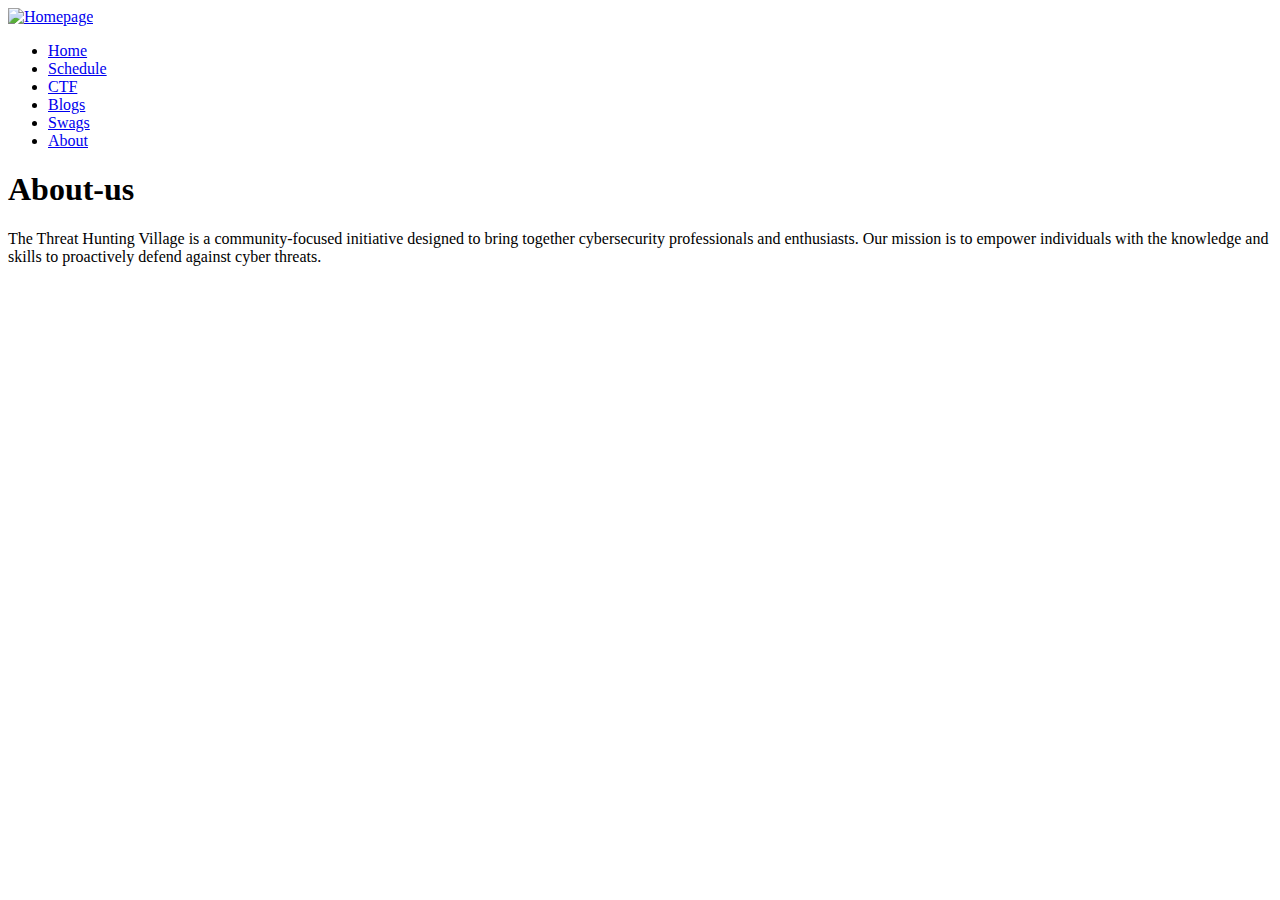
==== about/index.html @ f194a953 "Update index.html" ====
<!DOCTYPE html>
<html lang="en">
<head>
    <meta charset="UTF-8">
    <meta name="viewport" content="width=device-width, initial-scale=1.0">
    <title>About-us</title>
    <!-- Link to the external CSS file -->
    <link rel="stylesheet" href="styles.css">
</head>
<body>
    <header>
        <div class="row">
            <div class="header-logo">
                <a class="site-logo" href="index.html">
                   <img src="../images/logo.svg" alt="Homepage">
                </a>
            </div>

            <nav class="header-nav-wrap">
                <ul class="header-main-nav">
                    <li class=""><a class="smoothscroll" href="https://adversaryvillage.org">Home</a></li>   
                    <li><a href="/schedule/index.html">Schedule </a></li>
                    <li><a href="ctf">CTF</a></li>
                    <li><a href="blogs">Blogs</a></li>
                    <li><a href="swags">Swags</a></li>
                    <li><a href="/about/index.html">About</a></li>
                </ul>
            </nav> 
        </div>
    </header>

    <section class="about">
        <h1 class="title">About-us</h1>
        <p class="subtitle">The Threat Hunting Village is a community-focused initiative designed to bring together cybersecurity professionals and enthusiasts. Our mission is to empower individuals with the knowledge and skills to proactively defend against cyber threats.</p>
    </section>

</body>
</html>
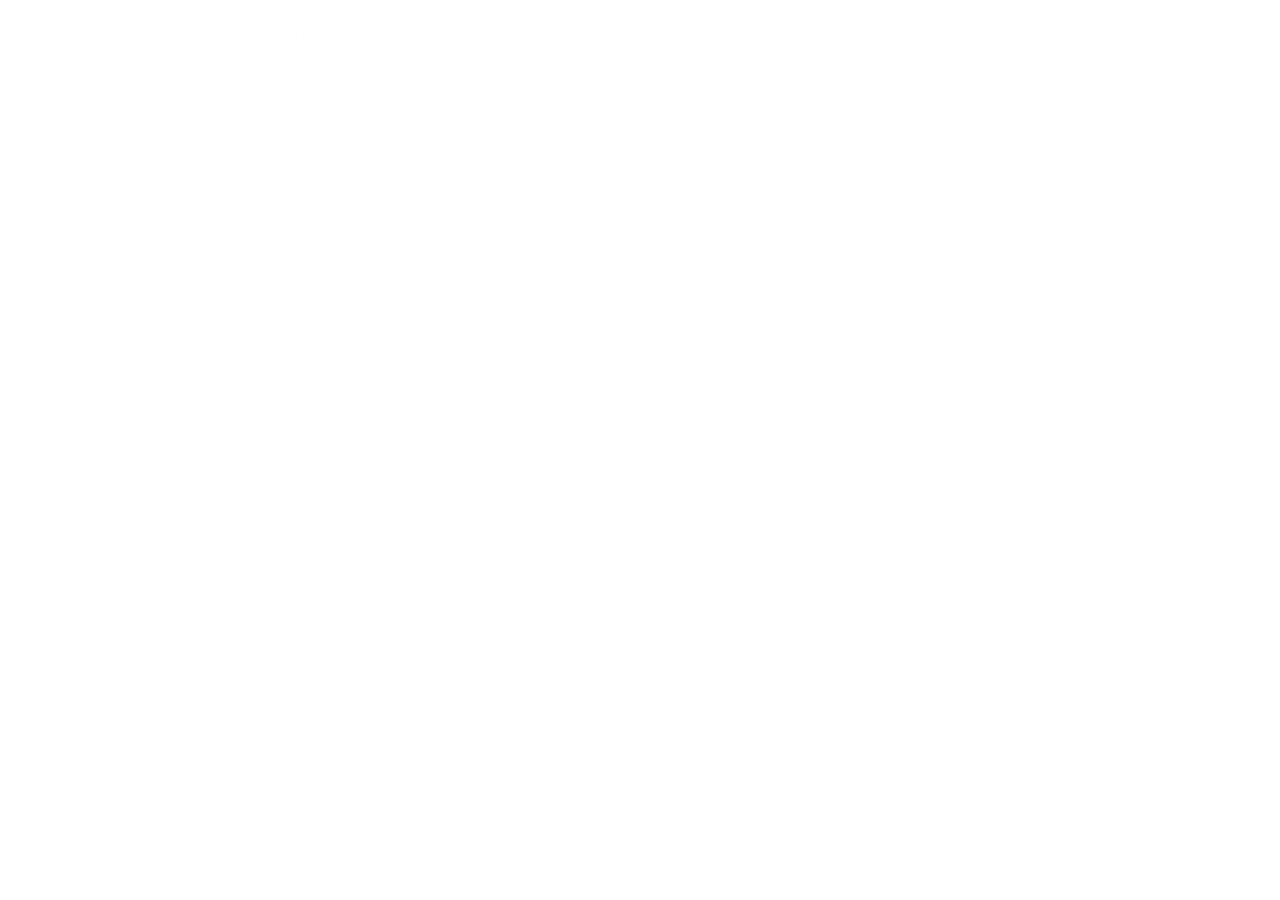
==== commit 1a39bf6e: "." ====
--- a/about/index.html
+++ b/about/index.html
@@ -12,7 +12,7 @@
         <div class="row">
             <div class="header-logo">
                 <a class="site-logo" href="index.html">
-                   <img src="../images/logo.svg" alt="Homepage">
+                   <img src="../images/logo.png" alt="Homepage">
                 </a>
             </div>
 
--- a/about/styles.css
+++ b/about/styles.css
@@ -0,0 +1,119 @@
+/* General Reset */
+body {
+    margin: 0;
+    font-family: 'Arial', sans-serif;
+    background: url('../images/background.png') no-repeat center center fixed;
+    background-size: cover;
+    color: #ffffff;
+}
+
+/* Navigation Styles */
+
+.header-nav-wrap {
+    font-family: "Nunito Sans", sans-serif;
+    font-weight: 600;
+    padding-left: 400px;
+    display: flex;
+    align-items: center;
+}
+
+.header-nav-wrap .header-main-nav {
+    display: inline-block;
+    list-style: none;
+    font-weight: 400;
+    font-size: 12px;
+    text-transform: uppercase;
+    letter-spacing: 2px;
+    margin: 0;
+}
+
+.header-nav-wrap .header-main-nav li {
+    display: inline-block;
+    padding-left: 0;
+    margin-right: 1.6rem;
+}
+
+.header-nav-wrap .header-main-nav li a {
+    display: block;
+    line-height: 78px;
+    color: rgba(255, 255, 255, 0.5);
+    outline: none;
+    position: relative;
+}
+
+.header-nav-wrap .header-main-nav li a:hover,
+.header-nav-wrap .header-main-nav li a:focus {
+    color: #ffffff;
+}
+
+.header-nav-wrap .header-main-nav li.current a {
+    color: #ffffff;
+}
+
+.header-nav-wrap .header-cta {
+    transform: translate3d(0, -50%, 0);
+    position: absolute;
+    right: 40px;
+    top: 50%;
+}
+
+.header-nav-wrap .header-cta__btn {
+    font-size: 1.2rem;
+    height: 5.2rem;
+    line-height: 4.8rem;
+    margin: 0;
+}
+
+/* -------------------------------------------------------------------
+ * ## header logo
+ * ------------------------------------------------------------------- */
+.header-logo {
+    z-index: 601;
+    display: inline-block;
+    margin: 6px 0 0 0;
+    padding: 0;
+    -webkit-transition: all 0.3s ease-in-out;
+    transition: all 0.3s ease-in-out;
+    -webkit-transform: translate3d(0, -50%, 0);
+    -ms-transform: translate3d(0, -50%, 0);
+    transform: translate3d(0, -50%, 0);
+    position: absolute;
+    left: 2%;
+    top: 6%;
+}
+
+.header-logo a {
+    display: inline-block;
+    padding: 0;
+    outline: 0;
+    border: none;
+}
+
+.header-logo img {
+    width: 300px;
+}
+
+/* about us*/
+
+.about {
+    text-align: center;
+    display: flex;
+    flex-direction: column;
+    align-items: center;
+    padding: 4rem 1rem;
+    color: white;
+}
+
+.about h1 {
+    margin: 0;
+    font-size: 2.5rem;
+}
+
+.about p {
+    width: 60%;
+    margin: 0.5rem 0 0;
+    font-size: 1.1rem;
+    padding: 1.5rem 1rem;
+}
+
+
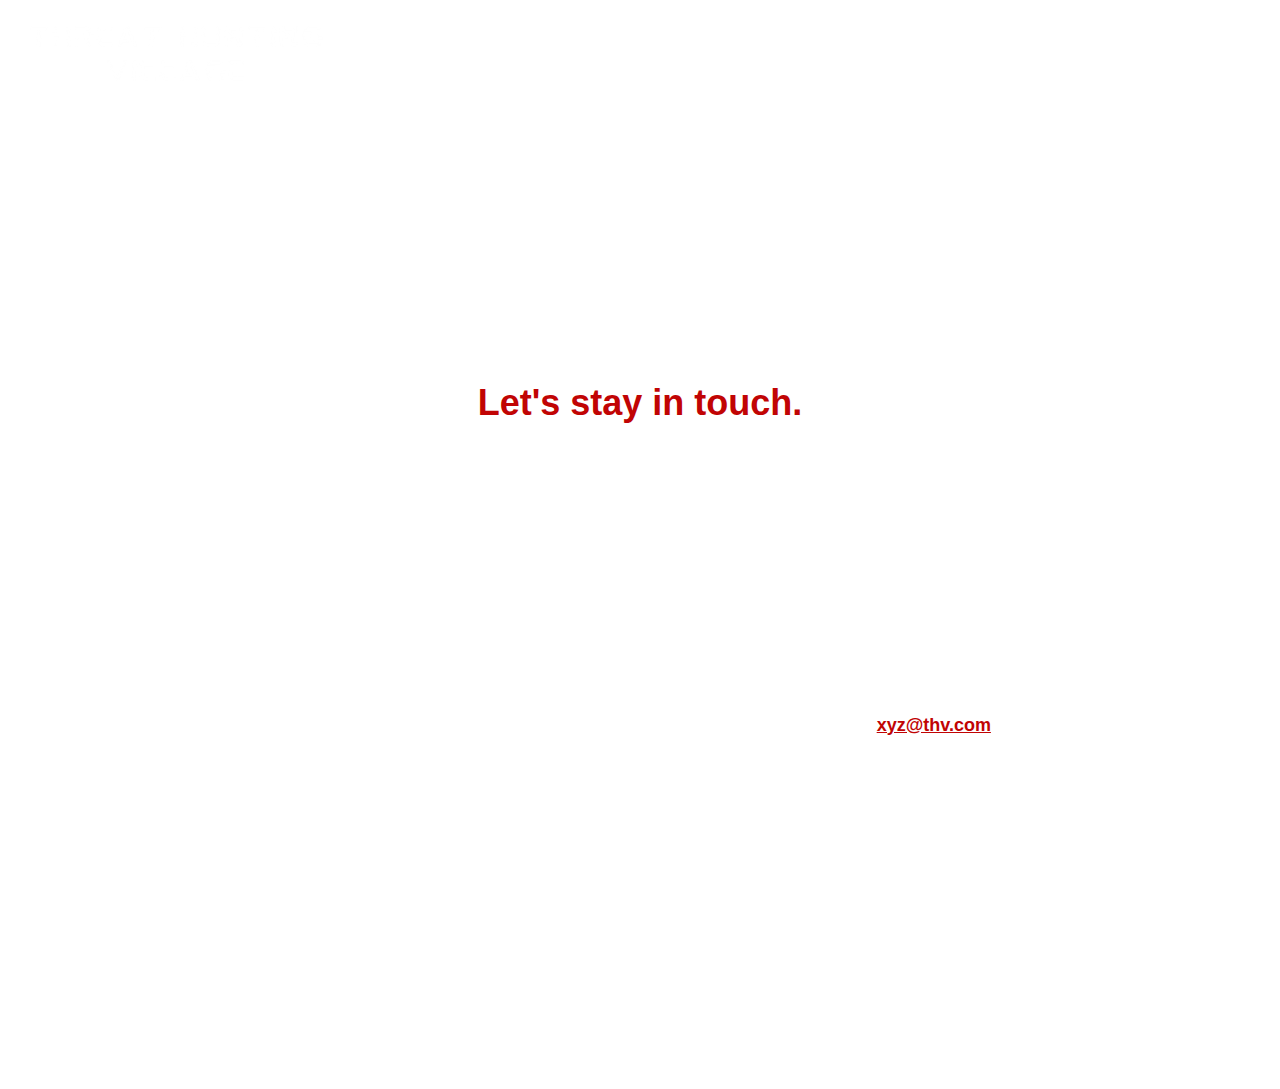
==== commit 567b8ba3: "." ====
--- a/about/index.html
+++ b/about/index.html
@@ -6,24 +6,25 @@
     <title>About-us</title>
     <!-- Link to the external CSS file -->
     <link rel="stylesheet" href="styles.css">
+    <link rel="stylesheet" href="../css/main.css">
 </head>
 <body>
     <header>
         <div class="row">
             <div class="header-logo">
-                <a class="site-logo" href="index.html">
+                <a class="site-logo" href="../index.html">
                    <img src="../images/logo.png" alt="Homepage">
                 </a>
             </div>
 
             <nav class="header-nav-wrap">
                 <ul class="header-main-nav">
-                    <li class=""><a class="smoothscroll" href="https://adversaryvillage.org">Home</a></li>   
-                    <li><a href="/schedule/index.html">Schedule </a></li>
-                    <li><a href="ctf">CTF</a></li>
-                    <li><a href="blogs">Blogs</a></li>
-                    <li><a href="swags">Swags</a></li>
-                    <li><a href="/about/index.html">About</a></li>
+                    <li class=""><a class="smoothscroll" href="../index.html">Home</a></li>   
+                    <li><a href="../schedule/index.html">Schedule </a></li>
+                    <li><a href="#">CTF</a></li>
+                    <li><a href="#">Blogs</a></li>
+                    <li><a href="#">Swags</a></li>
+                    <li><a href="../about/index.html">About</a></li>
                 </ul>
             </nav> 
         </div>
@@ -34,5 +35,55 @@
         <p class="subtitle">The Threat Hunting Village is a community-focused initiative designed to bring together cybersecurity professionals and enthusiasts. Our mission is to empower individuals with the knowledge and skills to proactively defend against cyber threats.</p>
     </section>
 
+    <footer class="s-footer">
+        <div class="row section-header align-center">
+            <div class="col-full">
+                <h1 class="display-1">
+                    Let's stay in touch.
+                </h1>
+                <p class="lead">
+                    Subscribe to our social media handles for updates, schedules, and other amazing stuff.
+                </p>
+            </div>
+        </div> 
+
+        <div class="row footer__bottom">
+            <div class="row footer__bottom">
+                <div class="footerleft">
+                    <h4>About Threat Hunting Village</h4>
+                    <p>
+                        Threat Hunting Village is a community initiative focused on Threat Hunting simulations, emulation tactics, Simulation CTFs, Supply Chain Security, Threat Hunting Tactics, urban survival skills, and Purple teaming.
+                    </p>
+                    <ul class="footer__social">
+                        <li><a href="https://twitter.com/ThreatHuntingVillag" target="_blank"><i class="fab fa-twitter" aria-hidden="true"></i></a></li>
+                        <li><a href="https://www.linkedin.com/company/ThreatHuntingvillage" target="_blank"><i class="fab fa-linkedin" aria-hidden="true"></i></a></li>            
+                    </ul>
+                </div>
+            
+                <div class="footer__site-links">
+                    <h4>Site links</h4>
+                    <ul>
+                        <li><a href="https://seasides.net/" target="_blank">SeaSides</a></li>
+                        <li><a href="./about/index.html">About Us</a></li>
+                        <li><a href="#" target="_blank">Join Discord</a></li>
+                        <li><a href="#">Code of Conduct</a></li>   
+                    </ul>
+                </div>
+            
+                <div class="footer__contact">
+                    <h4>Contact Us</h4>     
+                    <p>
+                        Would you like to sponsor or have a question for us? Ping us: <br>
+                        <a href="xyz@thv.com" class="footer__mail-link">xyz@thv.com</a>
+                    </p>
+                </div>
+            </div>
+        </div> 
+
+        <div class="ss-copyright">
+            <span>Copyright &copy; 2024-2025, Threat Hunting Village<sup>®</sup> All Rights Reserved.</span>     
+        </div>
+    </footer>
+
 </body>
 </html>
--- a/css/main.css
+++ b/css/main.css
@@ -0,0 +1,457 @@
+@charset "UTF-8";
+
+html {
+  font-size: 10px;
+}
+
+@media only screen and (max-width:400px) {
+  html {
+    font-size: 9.444444444444444px;
+  }
+}
+
+/* General Reset */
+body {
+  margin: 0;
+  font-family: 'Arial', sans-serif;
+  background: url('../images/background.png') no-repeat center center fixed; /* Sets the background image */
+  background-size: cover; /* Ensures the background covers the entire page */
+  color: #ffffff;
+}
+
+body {
+  font-family: "Nunito Sans", sans-serif;
+  font-size: 1.8rem;
+  font-style: normal;
+  font-weight: normal;
+  line-height: 1.778;
+  color: #545454;
+  margin: 0;
+  padding: 0;
+}
+
+/* Navigation Styles */
+
+.header-nav-wrap {
+  font-family: "Nunito Sans", sans-serif;
+  font-weight: 600;
+  padding-left: 400px;
+  display: flex;
+  align-items: center;
+}
+
+.header-nav-wrap .header-main-nav {
+  display: inline-block;
+  list-style: none;
+  font-weight: 400;
+  font-size: 12px;
+  text-transform: uppercase;
+  letter-spacing: 2px;
+  margin: 0;
+}
+
+.header-nav-wrap .header-main-nav li {
+  display: inline-block;
+  padding-left: 0;
+  margin-right: 1.6rem;
+}
+
+.header-nav-wrap .header-main-nav li a {
+  display: block;
+  line-height: 78px;
+  color: rgba(255, 255, 255, 0.5);
+  outline: none;
+  position: relative;
+}
+
+.header-nav-wrap .header-main-nav li a:hover,
+.header-nav-wrap .header-main-nav li a:focus {
+  color: #ffffff;
+}
+
+.header-nav-wrap .header-main-nav li.current a {
+  color: #ffffff;
+}
+
+.header-nav-wrap .header-cta {
+  transform: translate3d(0, -50%, 0);
+  position: absolute;
+  right: 40px;
+  top: 50%;
+}
+
+.header-nav-wrap .header-cta__btn {
+  font-size: 1.2rem;
+  height: 5.2rem;
+  line-height: 4.8rem;
+  margin: 0;
+}
+
+/* -------------------------------------------------------------------
+* ## header logo
+* ------------------------------------------------------------------- */
+.header-logo {
+  z-index: 601;
+  display: inline-block;
+  margin: 6px 0 0 0;
+  padding: 0;
+  -webkit-transition: all 0.3s ease-in-out;
+  transition: all 0.3s ease-in-out;
+  -webkit-transform: translate3d(0, -50%, 0);
+  -ms-transform: translate3d(0, -50%, 0);
+  transform: translate3d(0, -50%, 0);
+  position: absolute;
+  left: 2%;
+  top: 6%;
+}
+
+.header-logo a {
+  display: inline-block;
+  padding: 0;
+  outline: 0;
+  border: none;
+}
+
+.header-logo img {
+  width: 300px;
+}
+
+
+/* ------------------------------------------------------------------- 
+ * ## home content
+ * ------------------------------------------------------------------- */
+ 
+.home-content {
+  z-index: 4;
+  height: 45vh;
+  display: table-cell;
+  padding-top: 24.8rem;
+  width: 100%;
+  position: relative;
+}
+
+.home-content h1 {
+  font-family: "Chivo", sans-serif;
+  font-weight: 600;
+  font-size: 7.2rem;
+  line-height: 1.222;
+  color: #ffffff;
+  margin-top: 0;
+  margin-bottom: 0;
+  padding-top: 3.2rem;
+  position: relative;
+}
+
+.home-content h1::before {
+  display: block;
+  content: "";
+  height: 2px;
+  width: 8rem;
+  background-color: #c10404;
+  position: absolute;
+  left: 8px;
+  top: 0;
+}
+
+.home-content h3 {
+  font-family: "Nunito Sans", sans-serif;
+  font-weight: 300;
+  font-size: 2.4rem;
+  line-height: 1.667;
+  font-style: normal;
+  color: rgba(255, 255, 255, 0.3);
+  margin-top: 2rem;
+  width: 85%;
+}
+
+.home-content__main {
+  position: relative;
+  padding-bottom: 10rem;
+  max-width: 1300px;
+}
+
+.home-content__left {
+  width: calc(100% - (580px + 80px)); 
+  position: relative;
+  top: -120px; 
+  padding-left: 5rem; 
+}
+
+.home-content__right {
+  z-index: 500;
+  width: 580px;
+  position: absolute;
+  right: 100px;
+  top: 0;
+}
+
+.home-content__right img {
+  max-width: 100%; /* Ensures the image scales to fit the container's width */
+  height: auto; /* Maintains the aspect ratio */
+  display: block; /* Removes inline gaps caused by images */
+  object-fit: cover; /* Ensures the image covers the container if it's larger */
+}
+
+
+/* ===================================================================
+ * # footer
+ *
+ * ------------------------------------------------------------------- */
+.s-footer {
+  padding-top: 9.4rem;
+  padding-bottom: 4.8rem;
+  color: rgba(255, 255, 255, 0.4);
+  position: relative;
+}
+
+.s-footer a {
+  color: #ffffff;
+}
+
+.s-footer a:hover,
+.s-footer a:focus,
+.s-footer a:active {
+  color: #c10404;
+}
+
+.footer__bottom {
+  display: flex;
+  flex-wrap: wrap; /* Ensures responsiveness when the screen size is reduced */
+  justify-content: space-between; /* Distributes space between the columns */
+  gap: 1rem; /* Reduces space between the divs */
+}
+
+.footerleft,
+.footer__site-links,
+.footer__contact {
+  flex: 1; /* Ensures all three sections take equal width */
+  box-sizing: border-box; /* Ensures padding/margins are considered inside the width */
+  display: flex; /* Flexbox applied to allow equal height */
+  flex-direction: column; /* Stacks content vertically */
+  height: 100%; /* Makes all divs have the same height */
+  padding-right: 10rem;
+}
+
+.footerleft {
+  padding-left: 5rem;
+}
+
+.footer__social {
+  list-style: none;
+  padding: 0;
+}
+
+.footer__social li {
+  display: inline-block;
+  margin-right: 10px;
+}
+
+.footer__social li a {
+  color: #ffffff;
+  font-size: 1.5rem;
+}
+
+.footer__site-links,
+.footer__contact {
+  padding-left: 10px;
+}
+
+.footer__site-links li,
+.footer__contact p {
+  margin-bottom: 1rem;
+}
+
+/* Adjust padding to bring Site Links and Contact Us divs closer */
+.footer__site-links {
+  padding-left: 0; /* Reduce or remove padding for closer spacing */
+}
+
+.footer__contact {
+  padding-left: 0; /* Reduce or remove padding for closer spacing */
+}
+
+@media (max-width: 768px) {
+  .footer__bottom {
+    flex-direction: column; /* Stack the sections on smaller screens */
+    gap: 1.5rem; /* Adjust the gap between stacked sections */
+  }
+  
+  .footerleft,
+  .footer__site-links,
+  .footer__contact {
+    max-width: 100%; /* Make each section take full width on small screens */
+  }
+}
+
+.s-footer .display-1 {
+  color: #c10404;
+}
+
+.s-footer h4 {
+  margin-top: 0;
+  margin-bottom: 1.6rem;
+  color: #ffffff;
+}
+
+.section-header.align-center {
+  display: flex;
+  flex-direction: column;
+  justify-content: center;
+  align-items: center;
+  text-align: center;
+  height: 100%;
+}
+
+.s-footer .col-full h1,
+.s-footer .col-full p {
+  margin: 0;
+}
+
+.s-footer p.lead {
+  color: rgba(255, 255, 255, 0.3);
+}
+
+.s-footer .footer__mail-link {
+  font-weight: 800;
+  color: #c10404;
+}
+
+.s-footer .footer__mail-link:hover,
+.s-footer .footer__mail-link:focus,
+.s-footer .footer__mail-link:active {
+  color: #ffffff;
+}
+
+.footer__bottom {
+  margin-top: 1.6rem;
+  padding-top: 3.9rem;
+  border-top: 1px solid rgba(255, 255, 255, 0.03);
+}
+
+.footer__site-links h4 {
+  margin-top: 0;
+  margin-bottom: 1.6rem;
+  color: #ffffff;
+  padding-left: 30px; /* Remove any unnecessary left padding */
+}
+
+
+
+/* ------------------------------------------------------------------- 
+ * ## footer site links
+ * ------------------------------------------------------------------- */
+.footer__site-links {
+  list-style: none;
+  margin: 0;
+}
+
+.footer__site-links li {
+  padding-left: 0;
+}
+
+.footer__site-links li a {
+  display: block;
+}
+
+.footer__site-links li a,
+.footer__site-links li a:visited {
+  color: rgba(255, 255, 255, 0.4);
+  outline: none;
+}
+
+.footer__site-links li a:hover,
+.footer__site-links li a:focus,
+.footer__site-links li a:active {
+  color: #c10404;
+}
+
+
+/* ------------------------------------------------------------------- 
+ * ## copyright
+ * ------------------------------------------------------------------- */
+.ss-copyright {
+  margin-top: 4.8rem;
+  text-align: center;
+}
+
+.ss-copyright span {
+  font-size: 17px;
+  line-height: 3.2rem;
+  display: inline-block;
+}
+
+.ss-copyright span::after {
+  content: "·";
+  display: inline-block;
+  padding: 0 1rem 0 1.2rem;
+  color: white;
+}
+
+.ss-copyright span:last-child::after {
+  display: none;
+}
+
+
+
+/*---------------------------------
+   *## Clock
+-----------------------------------*/
+
+/*---------------------------------
+ * ## Countdown Clock Styles
+-----------------------------------*/
+
+html {
+  box-sizing: border-box;
+}
+
+ul#countdown {
+  display: flex; /* Use flexbox to align items horizontally */
+  padding-left: 50px; /* Adds 5px padding from the left */
+  color: #fff;
+  font-family: 'Arial Narrow', Arial, sans-serif;
+  font-weight: bold;
+  width: 80%; /* You can adjust the width as needed */
+}
+
+ul#countdown li {
+  margin: 0 10px; /* Space between each countdown item */
+  text-align: center;
+}
+
+ul#countdown .number {
+  font-size: 72px; /* Adjust based on screen size */
+  font-size: 6vw; /* Responsive sizing */
+  display: block;
+}
+
+ul#countdown .label {
+  font-size: 18px; /* Label size */
+  text-transform: uppercase;
+  margin-top: 5px; /* Adds spacing between number and label */
+  font-size: 1.5vw;
+}
+
+/* Add a border around each item for styling */
+ul#countdown li {
+  padding: 15px;
+  background: rgba(0, 0, 0, 0.5); /* Transparent background with slight darkening */
+  border-radius: 5px;
+}
+
+ul#countdown li .number {
+  font-size: 3rem; /* Ensure number size is readable */
+  color: #c10404; /* Countdown number color */
+}
+
+@media (max-width: 768px) {
+  ul#countdown {
+    flex-direction: column; /* Stack items vertically on small screens */
+    width: 100%;
+  }
+
+  ul#countdown li {
+    margin: 10px 0;
+    width: 100%; /* Make each item take full width on smaller screens */
+  }
+}
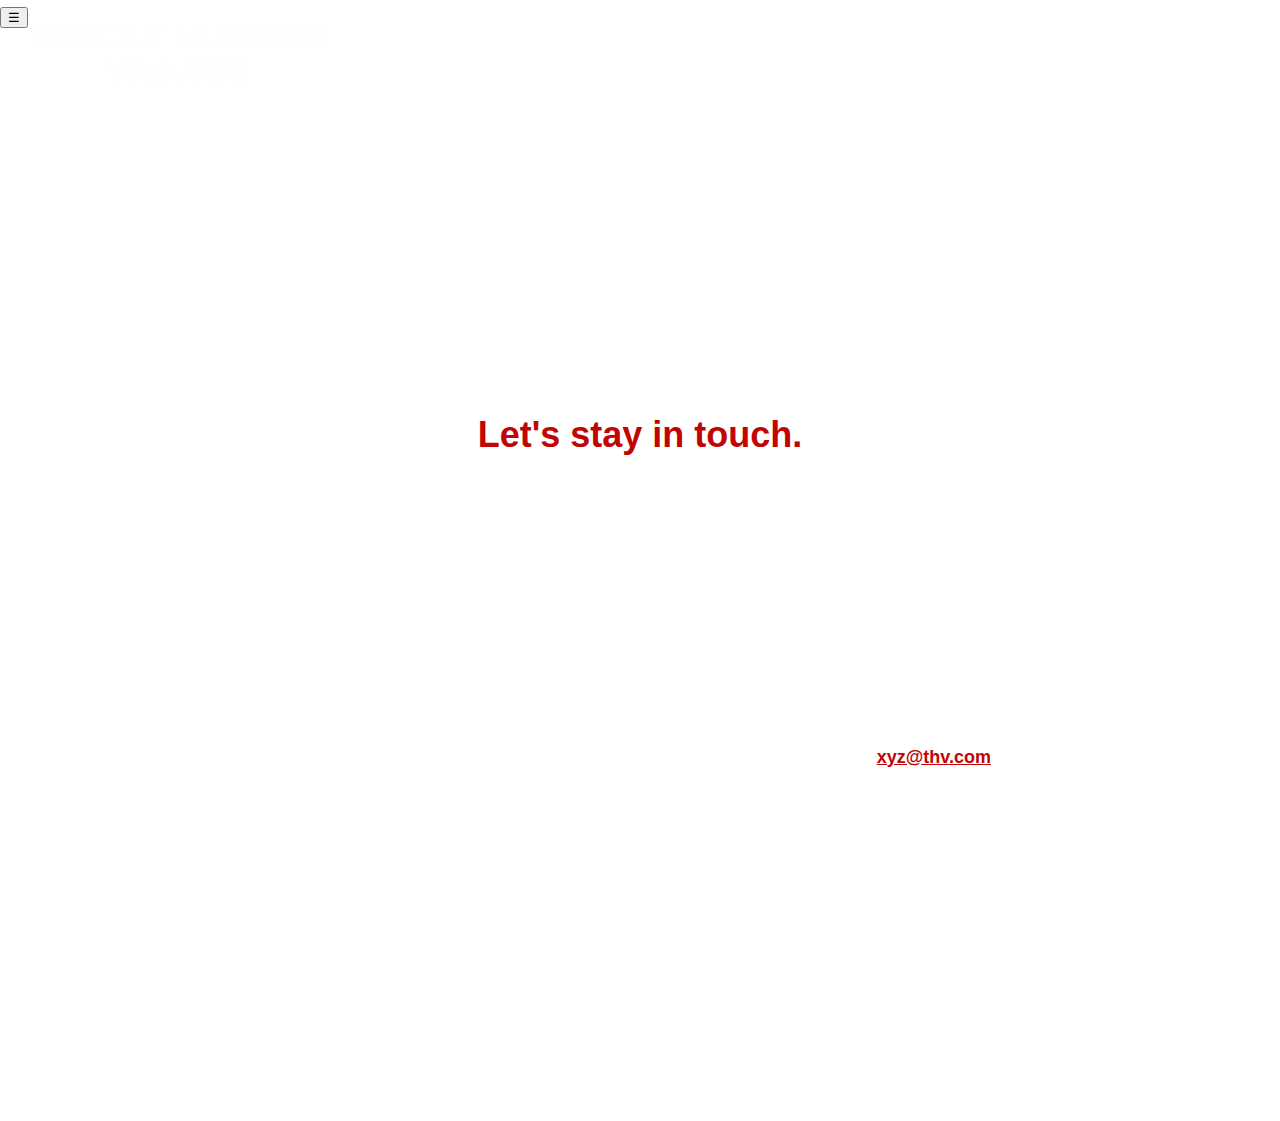
==== commit 8337d3b0: "." ====
--- a/about/index.html
+++ b/about/index.html
@@ -13,20 +13,22 @@
         <div class="row">
             <div class="header-logo">
                 <a class="site-logo" href="../index.html">
-                   <img src="../images/logo.png" alt="Homepage">
+                    <img src="../images/logo.png" alt="Homepage">
                 </a>
             </div>
-
+    
+            <button class="menu-toggle" aria-label="Toggle Navigation">&#9776;</button>
+    
             <nav class="header-nav-wrap">
                 <ul class="header-main-nav">
-                    <li class=""><a class="smoothscroll" href="../index.html">Home</a></li>   
-                    <li><a href="../schedule/index.html">Schedule </a></li>
+                    <li><a class="smoothscroll" href="../index.html">Home</a></li>
+                    <li><a href="../schedule/index.html">Schedule</a></li>
                     <li><a href="#">CTF</a></li>
                     <li><a href="#">Blogs</a></li>
                     <li><a href="#">Swags</a></li>
                     <li><a href="../about/index.html">About</a></li>
                 </ul>
-            </nav> 
+            </nav>
         </div>
     </header>
 
@@ -74,7 +76,7 @@
                     <h4>Contact Us</h4>     
                     <p>
                         Would you like to sponsor or have a question for us? Ping us: <br>
-                        <a href="xyz@thv.com" class="footer__mail-link">xyz@thv.com</a>
+                        <a href="mailto:xyz@thv.com" class="footer__mail-link">xyz@thv.com</a>
                     </p>
                 </div>
             </div>
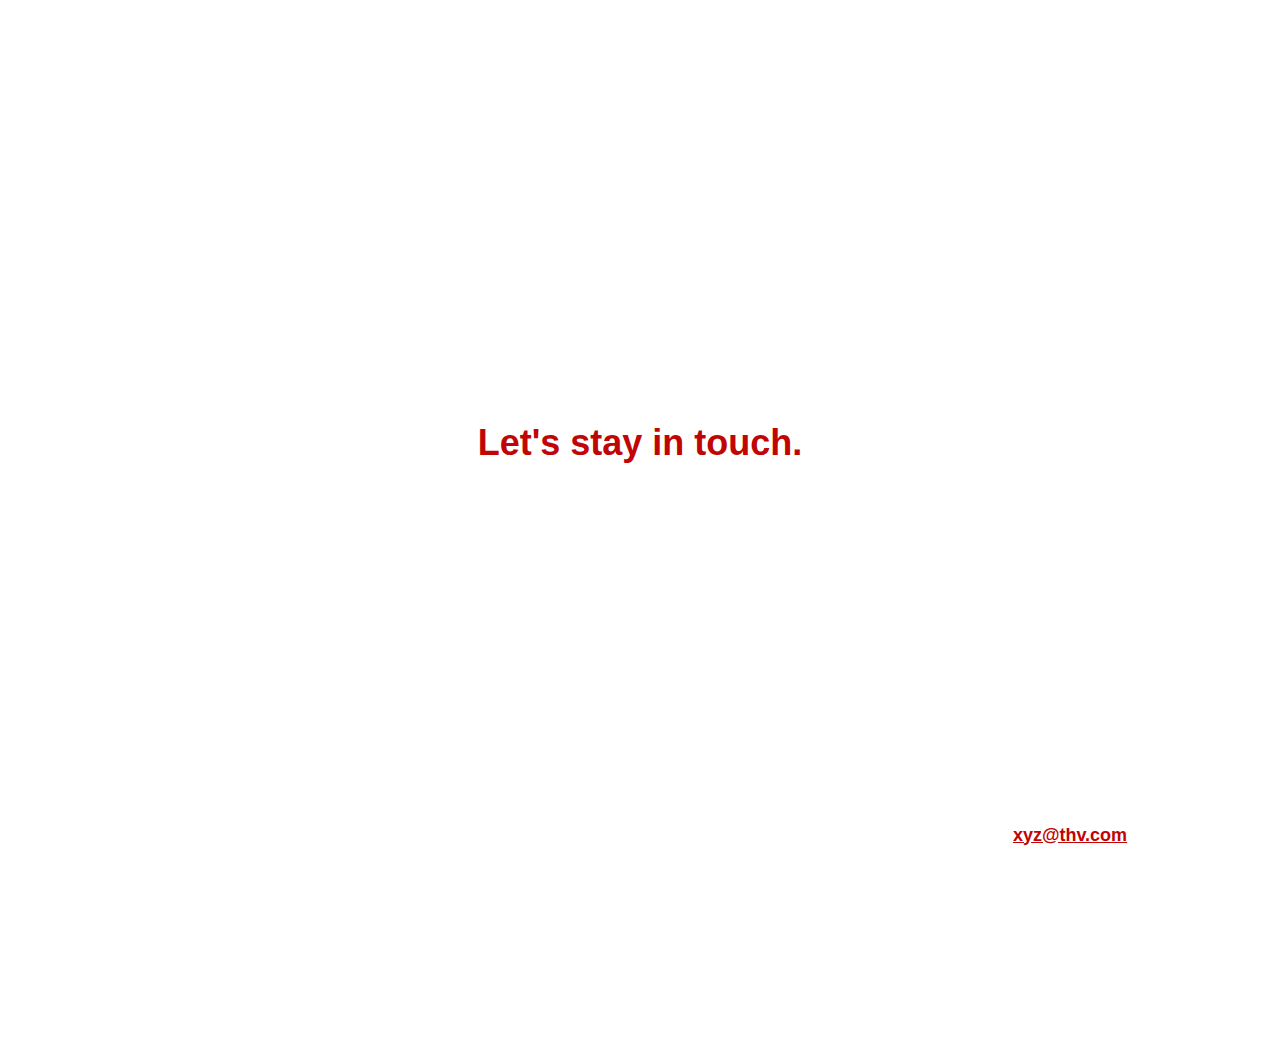
==== commit 8c20e919: "." ====
--- a/about/index.html
+++ b/about/index.html
@@ -7,18 +7,24 @@
     <!-- Link to the external CSS file -->
     <link rel="stylesheet" href="styles.css">
     <link rel="stylesheet" href="../css/main.css">
+    <script src="/scripts/script.js" defer></script>
+    <script src="/scripts/toggle.js" defer></script>
+    <script src="https://code.jquery.com/jquery-3.6.0.min.js" defer></script>
 </head>
 <body>
     <header>
-        <div class="row">
+        <div class="header">
+            <!-- Logo on the left -->
             <div class="header-logo">
                 <a class="site-logo" href="../index.html">
-                    <img src="../images/logo.png" alt="Homepage">
+                    <img src="../images/logo.png" alt="Threat Hunting Village Logo">
                 </a>
             </div>
     
+            <!-- Hamburger Menu Button -->
             <button class="menu-toggle" aria-label="Toggle Navigation">&#9776;</button>
     
+            <!-- Navigation Menu -->
             <nav class="header-nav-wrap">
                 <ul class="header-main-nav">
                     <li><a class="smoothscroll" href="../index.html">Home</a></li>
--- a/css/main.css
+++ b/css/main.css
@@ -1,133 +1,155 @@
 @charset "UTF-8";
 
+/* General font size adjustment */
 html {
   font-size: 10px;
 }
 
-@media only screen and (max-width:400px) {
+@media only screen and (max-width: 768px) {
   html {
-    font-size: 9.444444444444444px;
+    font-size: 9px;
+  }
+}
+
+@media only screen and (max-width: 400px) {
+  html {
+    font-size: 8px;
   }
 }
 
 /* General Reset */
 body {
   margin: 0;
-  font-family: 'Arial', sans-serif;
-  background: url('../images/background.png') no-repeat center center fixed; /* Sets the background image */
-  background-size: cover; /* Ensures the background covers the entire page */
-  color: #ffffff;
-}
-
-body {
   font-family: "Nunito Sans", sans-serif;
   font-size: 1.8rem;
-  font-style: normal;
   font-weight: normal;
   line-height: 1.778;
   color: #545454;
+  background: url('../images/background.png') no-repeat center center fixed;
+  background-size: cover;
+  padding: 0;
+}
+
+/* Header Styles */
+.header {
+  display: flex;
+  justify-content: space-between;
+  align-items: center;
+  padding: 10px 20px;
+  color: #fff;
+  position: relative;
+  width: 100%;
+  box-sizing: border-box;
+}
+
+/* Header Logo */
+.header-logo {
+  display: flex;
+  align-items: center;
+}
+
+.header-logo img {
+  width: auto;
+  max-width: 80%;
+  height: auto;
+}
+
+@media (max-width: 768px) {
+.header-logo img {
+  width: auto;
+  max-width: 100%;
+  height: auto;
+}
+}
+
+
+/* Navigation Menu */
+.header-nav-wrap {
+  display: flex;
+  align-items: center;
+  gap: 20px;
+}
+
+.header-main-nav {
+  display: flex;
+  list-style: none;
   margin: 0;
   padding: 0;
 }
 
-/* Navigation Styles */
-
-.header-nav-wrap {
-  font-family: "Nunito Sans", sans-serif;
+.header-main-nav li {
+  margin: 0;
+}
+
+.header-main-nav a {
+  text-decoration: none;
+  color: #fff;
+  padding: 10px 15px;
+  font-size: 1.6rem;
   font-weight: 600;
-  padding-left: 400px;
-  display: flex;
-  align-items: center;
-}
-
-.header-nav-wrap .header-main-nav {
-  display: inline-block;
-  list-style: none;
-  font-weight: 400;
-  font-size: 12px;
-  text-transform: uppercase;
-  letter-spacing: 2px;
-  margin: 0;
-}
-
-.header-nav-wrap .header-main-nav li {
-  display: inline-block;
-  padding-left: 0;
-  margin-right: 1.6rem;
-}
-
-.header-nav-wrap .header-main-nav li a {
-  display: block;
-  line-height: 78px;
-  color: rgba(255, 255, 255, 0.5);
-  outline: none;
-  position: relative;
-}
-
-.header-nav-wrap .header-main-nav li a:hover,
-.header-nav-wrap .header-main-nav li a:focus {
-  color: #ffffff;
-}
-
-.header-nav-wrap .header-main-nav li.current a {
-  color: #ffffff;
-}
-
-.header-nav-wrap .header-cta {
-  transform: translate3d(0, -50%, 0);
+}
+
+/* Hamburger Menu */
+.menu-toggle {
+  display: none;
+  font-size: 2rem;
+  color: #fff;
+  background: none;
+  border: none;
+  cursor: pointer;
   position: absolute;
-  right: 40px;
-  top: 50%;
-}
-
-.header-nav-wrap .header-cta__btn {
-  font-size: 1.2rem;
-  height: 5.2rem;
-  line-height: 4.8rem;
-  margin: 0;
-}
-
-/* -------------------------------------------------------------------
-* ## header logo
-* ------------------------------------------------------------------- */
-.header-logo {
-  z-index: 601;
-  display: inline-block;
-  margin: 6px 0 0 0;
-  padding: 0;
-  -webkit-transition: all 0.3s ease-in-out;
-  transition: all 0.3s ease-in-out;
-  -webkit-transform: translate3d(0, -50%, 0);
-  -ms-transform: translate3d(0, -50%, 0);
-  transform: translate3d(0, -50%, 0);
-  position: absolute;
-  left: 2%;
-  top: 6%;
-}
-
-.header-logo a {
-  display: inline-block;
-  padding: 0;
-  outline: 0;
-  border: none;
-}
-
-.header-logo img {
-  width: 300px;
-}
-
-
-/* ------------------------------------------------------------------- 
- * ## home content
- * ------------------------------------------------------------------- */
- 
+  top: 10px;
+  right: 10px;
+  z-index: 1000;
+}
+
+@media (max-width: 768px) {
+  .menu-toggle {
+    display: block;
+  }
+
+  .header-nav-wrap {
+    display: none;
+    flex-direction: column;
+    position: absolute;
+    top: 50px;
+    right: 10px;
+    width: 200px;
+    border-radius: 5px;
+    z-index: 999;
+  }
+
+  .header-nav-wrap.show {
+    display: flex;
+  }
+
+  .header-main-nav {
+    flex-direction: column;
+    gap: 10px;
+  }
+
+  .header-main-nav a {
+    padding: 10px 20px;
+    font-size: 1.8rem;
+  }
+
+  .header-logo img {
+    max-width: 120px;
+  }
+}
+
+/* Home Content */
+
 .home-content {
   z-index: 4;
-  height: 45vh;
-  display: table-cell;
-  padding-top: 24.8rem;
+  height: 500px; /* Adjust height for larger screens */
+  display: flex;
+  flex-direction: column; /* Stack text and image vertically */
+  padding-top: 4rem; /* Adjust padding for mobile */
   width: 100%;
   position: relative;
+  justify-content: center; /* Center content */
+  align-items: flex-start; /* Align to the left */
 }
 
 .home-content h1 {
@@ -142,23 +164,13 @@
   position: relative;
 }
 
-.home-content h1::before {
-  display: block;
-  content: "";
-  height: 2px;
-  width: 8rem;
-  background-color: #c10404;
-  position: absolute;
-  left: 8px;
-  top: 0;
-}
+
 
 .home-content h3 {
   font-family: "Nunito Sans", sans-serif;
   font-weight: 300;
   font-size: 2.4rem;
   line-height: 1.667;
-  font-style: normal;
   color: rgba(255, 255, 255, 0.3);
   margin-top: 2rem;
   width: 85%;
@@ -171,32 +183,88 @@
 }
 
 .home-content__left {
-  width: calc(100% - (580px + 80px)); 
+  width: calc(100% - (580px + 80px)); /* Adjust based on image width */
   position: relative;
-  top: -120px; 
-  padding-left: 5rem; 
+  top: -10px;
+  padding-left: 0rem;
+  display: flex; /* Flexbox to center text */
+  flex-direction: column; /* Stack content vertically */
+  justify-content: center; /* Vertically center content */
+  align-items: center; /* Horizontally center content */
+  text-align: center; /* Ensure text is centered */
+}
+
+.home-content__left h4{
+  text-align: left;
+  padding-left: 40px;
+}
+
+.home-content__left p{
+  text-align: left;
+  padding-left: 40px; /* Ensure text is centered */
 }
 
 .home-content__right {
-  z-index: 500;
   width: 580px;
+  height: auto; /* Maintains aspect ratio */
+  object-fit: cover;
+  max-width: 100%;
+  display: block;
   position: absolute;
-  right: 100px;
+  right: 0;
   top: 0;
 }
 
 .home-content__right img {
-  max-width: 100%; /* Ensures the image scales to fit the container's width */
-  height: auto; /* Maintains the aspect ratio */
-  display: block; /* Removes inline gaps caused by images */
-  object-fit: cover; /* Ensures the image covers the container if it's larger */
-}
-
-
-/* ===================================================================
- * # footer
- *
- * ------------------------------------------------------------------- */
+  max-width: 100%;
+  height: auto;
+  display: block;
+  object-fit: cover;
+}
+
+/* Adjust layout for Mobile Devices */
+@media (max-width: 768px) {
+  .home-content {
+    flex-direction: column; /* Stack text and image vertically */
+    padding-top: 4rem; /* Adjust padding */
+    height: auto; /* Remove fixed height for mobile */
+  }
+
+  .home-content__left {
+    width: 100%; /* Full width for text */
+    top: 0;
+    padding-left: 0; /* Remove padding for mobile */
+    padding-top: 2rem; /* Adjust padding */
+    text-align: center; /* Center the text horizontally */
+    justify-content: center; /* Center vertically */
+    align-items: center; /* Ensure text is centered horizontally */
+  }
+
+  .home-content__left p,h4{
+    width: 100%; /* Full width for text */
+    top: 0;
+    padding-left: 0; /* Remove padding for mobile */
+    padding-top: 2rem; /* Adjust padding */
+    text-align: center; /* Center the text horizontally */
+    justify-content: center; /* Center vertically */
+    align-items: center; /* Ensure text is centered horizontally */
+  }
+
+  .home-content__right {
+    width: 100%; /* Image should take full width */
+    position: relative;
+    right: 0;
+    top: 0;
+    margin-top: 2rem; /* Add space between text and image */
+  }
+
+  .home-content__right img {
+    width: 100%; /* Ensure the image scales properly */
+    object-fit: contain; /* Ensure the image is contained without cropping */
+  }
+}
+
+/* Footer Styles */
 .s-footer {
   padding-top: 9.4rem;
   padding-bottom: 4.8rem;
@@ -214,31 +282,38 @@
   color: #c10404;
 }
 
+/* Footer bottom section */
 .footer__bottom {
   display: flex;
-  flex-wrap: wrap; /* Ensures responsiveness when the screen size is reduced */
-  justify-content: space-between; /* Distributes space between the columns */
-  gap: 1rem; /* Reduces space between the divs */
+  flex-wrap: wrap; /* Allows content to wrap if necessary */
+  justify-content: space-between;
+  gap: 1rem;
 }
 
 .footerleft,
 .footer__site-links,
 .footer__contact {
-  flex: 1; /* Ensures all three sections take equal width */
-  box-sizing: border-box; /* Ensures padding/margins are considered inside the width */
-  display: flex; /* Flexbox applied to allow equal height */
-  flex-direction: column; /* Stacks content vertically */
-  height: 100%; /* Makes all divs have the same height */
-  padding-right: 10rem;
-}
-
+  flex: 1;
+  display: flex;
+  flex-direction: column;
+  align-items: center; /* Center content horizontally */
+  justify-content: center; /* Center content vertically */
+  height: 100%;
+  text-align: center; /* Ensure the text is centered */
+}
+
+.footer__site-links{
+  text-align: left;
+}
 .footerleft {
-  padding-left: 5rem;
+  padding-left: 0;
+  padding-right: 0;
 }
 
 .footer__social {
   list-style: none;
   padding: 0;
+  text-align: left; /* Center the social media icons */
 }
 
 .footer__social li {
@@ -253,7 +328,8 @@
 
 .footer__site-links,
 .footer__contact {
-  padding-left: 10px;
+  padding-left: 0;
+  padding-right: 0;
 }
 
 .footer__site-links li,
@@ -261,25 +337,52 @@
   margin-bottom: 1rem;
 }
 
-/* Adjust padding to bring Site Links and Contact Us divs closer */
 .footer__site-links {
-  padding-left: 0; /* Reduce or remove padding for closer spacing */
+  padding-left: 0;
 }
 
 .footer__contact {
-  padding-left: 0; /* Reduce or remove padding for closer spacing */
-}
-
+  padding-left: 0;
+}
+
+/* Mobile View - Center the footer content */
 @media (max-width: 768px) {
   .footer__bottom {
-    flex-direction: column; /* Stack the sections on smaller screens */
-    gap: 1.5rem; /* Adjust the gap between stacked sections */
+    flex-direction: column; /* Stack footer items vertically */
+    justify-content: center;
+    align-items: center; /* Center the content horizontally and vertically */
+    gap: 2rem; /* Add space between stacked sections */
+  }
+
+  .footerleft,
+  .footer__contact {
+    max-width: 100%; /* Ensure each section takes full width */
+    padding-right: 0; /* Remove padding */
+    padding-left: 0; /* Remove padding */
+    text-align: center; /* Center the text within each section */
+  }
+
+  .footer__site-links{
+    max-width: 100%; /* Ensure each section takes full width */
+    padding-right: 0; /* Remove padding */
+    padding-left: 0; /* Remove padding */
+    text-align: left;
+
   }
   
-  .footerleft,
-  .footer__site-links,
-  .footer__contact {
-    max-width: 100%; /* Make each section take full width on small screens */
+  .footer__site-links h4{
+    padding-right: 50px;
+  }
+  
+  .footer__contact h4{
+    padding-right: 11px;
+  }
+  .footerleft {
+    padding-left: 0;
+  }
+
+  .footer__social {
+    text-align: center; /* Center social media icons */
   }
 }
 
@@ -332,14 +435,10 @@
   margin-top: 0;
   margin-bottom: 1.6rem;
   color: #ffffff;
-  padding-left: 30px; /* Remove any unnecessary left padding */
-}
-
-
-
-/* ------------------------------------------------------------------- 
- * ## footer site links
- * ------------------------------------------------------------------- */
+  padding-left: 30px;
+}
+
+/* Footer Site Links */
 .footer__site-links {
   list-style: none;
   margin: 0;
@@ -365,17 +464,14 @@
   color: #c10404;
 }
 
-
-/* ------------------------------------------------------------------- 
- * ## copyright
- * ------------------------------------------------------------------- */
+/* Copyright */
 .ss-copyright {
   margin-top: 4.8rem;
   text-align: center;
 }
 
 .ss-copyright span {
-  font-size: 17px;
+  font-size: 12px;
   line-height: 3.2rem;
   display: inline-block;
 }
@@ -392,66 +488,69 @@
 }
 
 
-
-/*---------------------------------
-   *## Clock
------------------------------------*/
-
-/*---------------------------------
- * ## Countdown Clock Styles
------------------------------------*/
-
-html {
-  box-sizing: border-box;
-}
-
+/* Countdown Styles */
 ul#countdown {
-  display: flex; /* Use flexbox to align items horizontally */
-  padding-left: 50px; /* Adds 5px padding from the left */
+  display: flex;
+  padding-left: 50px;
   color: #fff;
   font-family: 'Arial Narrow', Arial, sans-serif;
   font-weight: bold;
-  width: 80%; /* You can adjust the width as needed */
+  width: 40%;
+  justify-content: flex-start; /* Align countdown items to the left */
+  margin-top: 1.5rem; /* Add some space between the heading and the countdown */
+  list-style: none; /* Remove default list styling (dots) */
 }
 
 ul#countdown li {
   margin: 0 10px; /* Space between each countdown item */
   text-align: center;
-}
-
-ul#countdown .number {
-  font-size: 72px; /* Adjust based on screen size */
-  font-size: 6vw; /* Responsive sizing */
-  display: block;
-}
-
-ul#countdown .label {
-  font-size: 18px; /* Label size */
-  text-transform: uppercase;
-  margin-top: 5px; /* Adds spacing between number and label */
-  font-size: 1.5vw;
-}
-
-/* Add a border around each item for styling */
-ul#countdown li {
-  padding: 15px;
   background: rgba(0, 0, 0, 0.5); /* Transparent background with slight darkening */
   border-radius: 5px;
-}
-
-ul#countdown li .number {
-  font-size: 3rem; /* Ensure number size is readable */
-  color: #c10404; /* Countdown number color */
-}
-
+  width: calc(25% - 20px); /* Adjust width for large screens */
+}
+
+ul#countdown .number {
+  font-size: 12px;
+  color: #c10404;
+  font-size: 3vw; /* Responsive font size */
+  display: block;
+}
+
+ul#countdown .label {
+  font-size: 18px;
+  text-transform: uppercase;
+  margin-top: 5px;
+  font-size: 1.5vw;
+  margin-bottom: 0; /* Ensure no extra space under the label */
+}
+/* Mobile View Adjustments */
 @media (max-width: 768px) {
+  .home-content {
+    flex-direction: column;
+    padding-top: 2rem;
+    align-items: flex-start; /* Align content to the left */
+  }
+
   ul#countdown {
-    flex-direction: column; /* Stack items vertically on small screens */
-    width: 100%;
+    width: 100%; /* Make countdown container full width */
+    padding-left: 10px; /* Add padding from the left side */
+    justify-content: flex-start; /* Align countdown items to the left */
+    margin-top: 2rem;
   }
 
   ul#countdown li {
-    margin: 10px 0;
-    width: 100%; /* Make each item take full width on smaller screens */
-  }
-}
+    width: calc(50% - 20px); /* Each countdown item takes 50% of the width on mobile */
+    margin: 10px 0; /* Adjust spacing between items */
+  }
+}
+
+@media (max-width: 480px) {
+  ul#countdown li {
+    width: calc(100% - 20px); /* Each countdown item takes full width on very small screens */
+  }
+
+  ul#countdown .number {
+    font-size: 10vw; /* Even larger font size on smaller screens */
+  }
+  
+}
